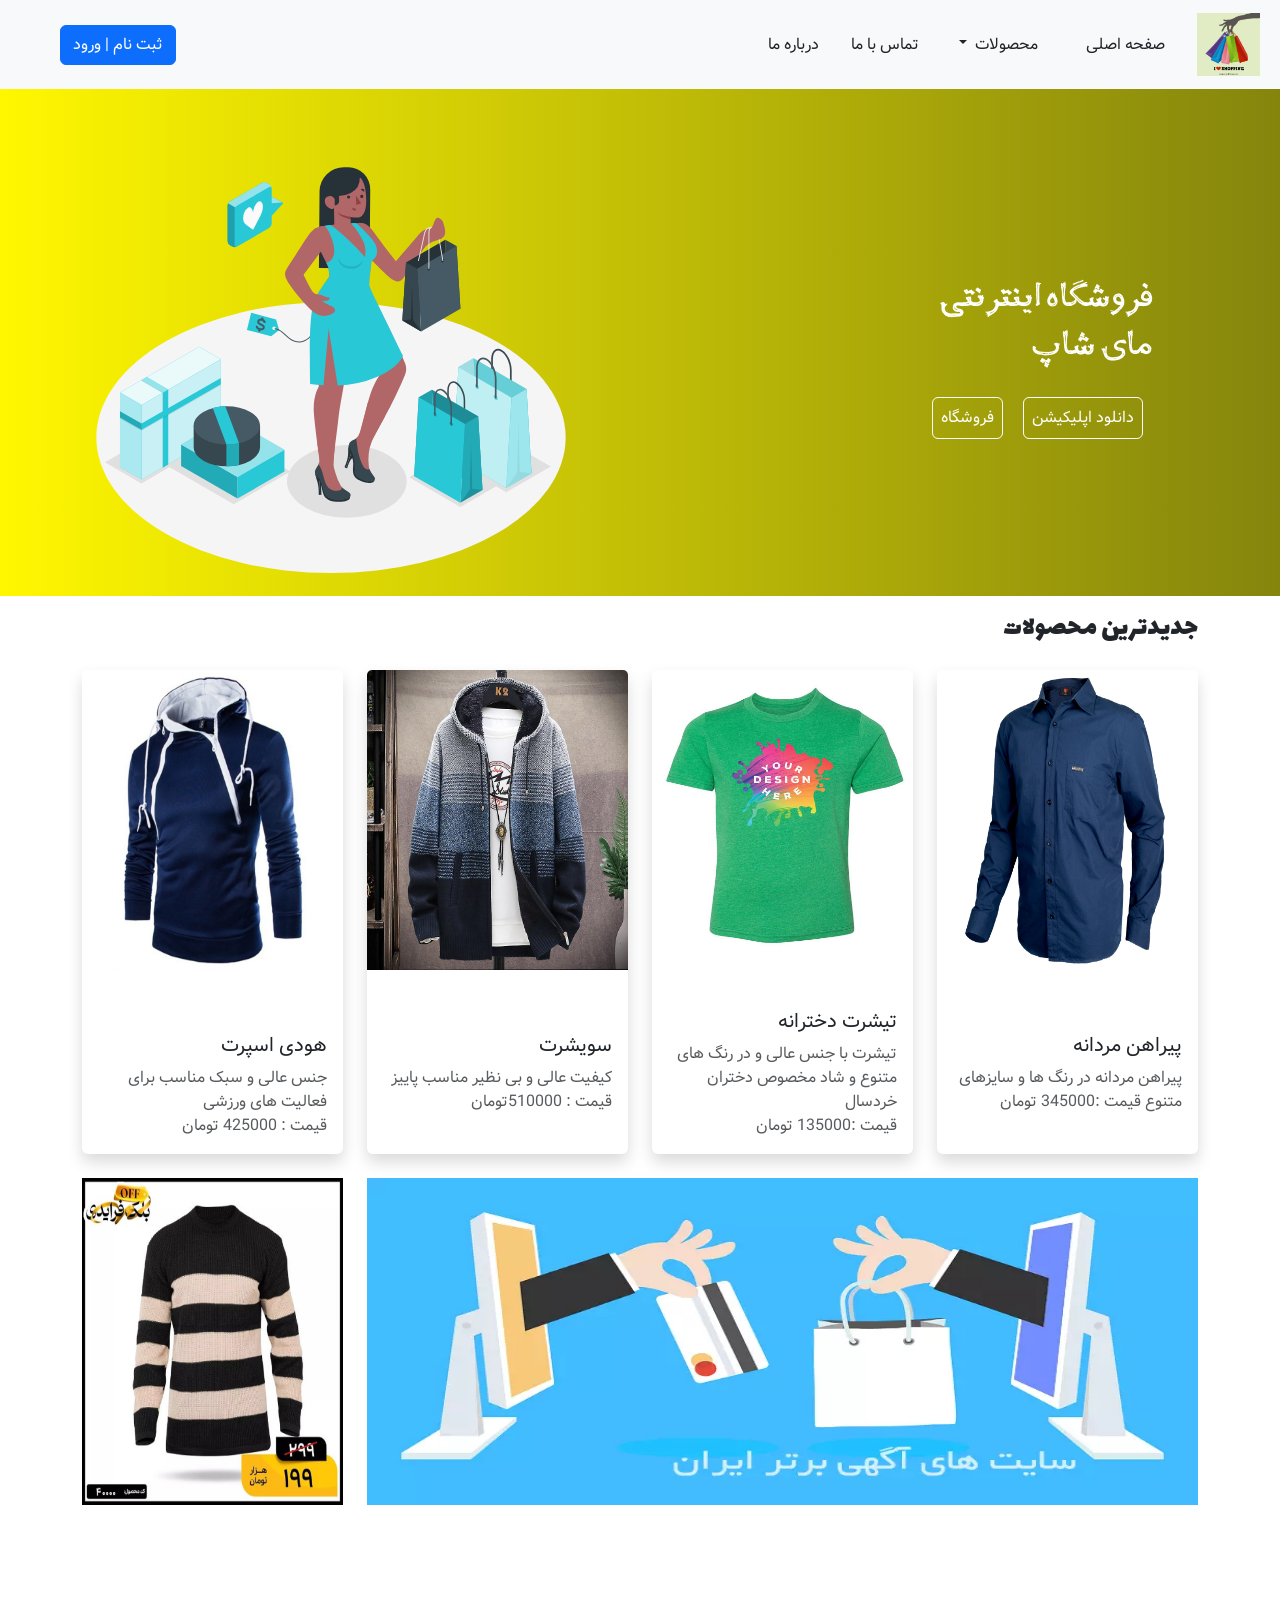
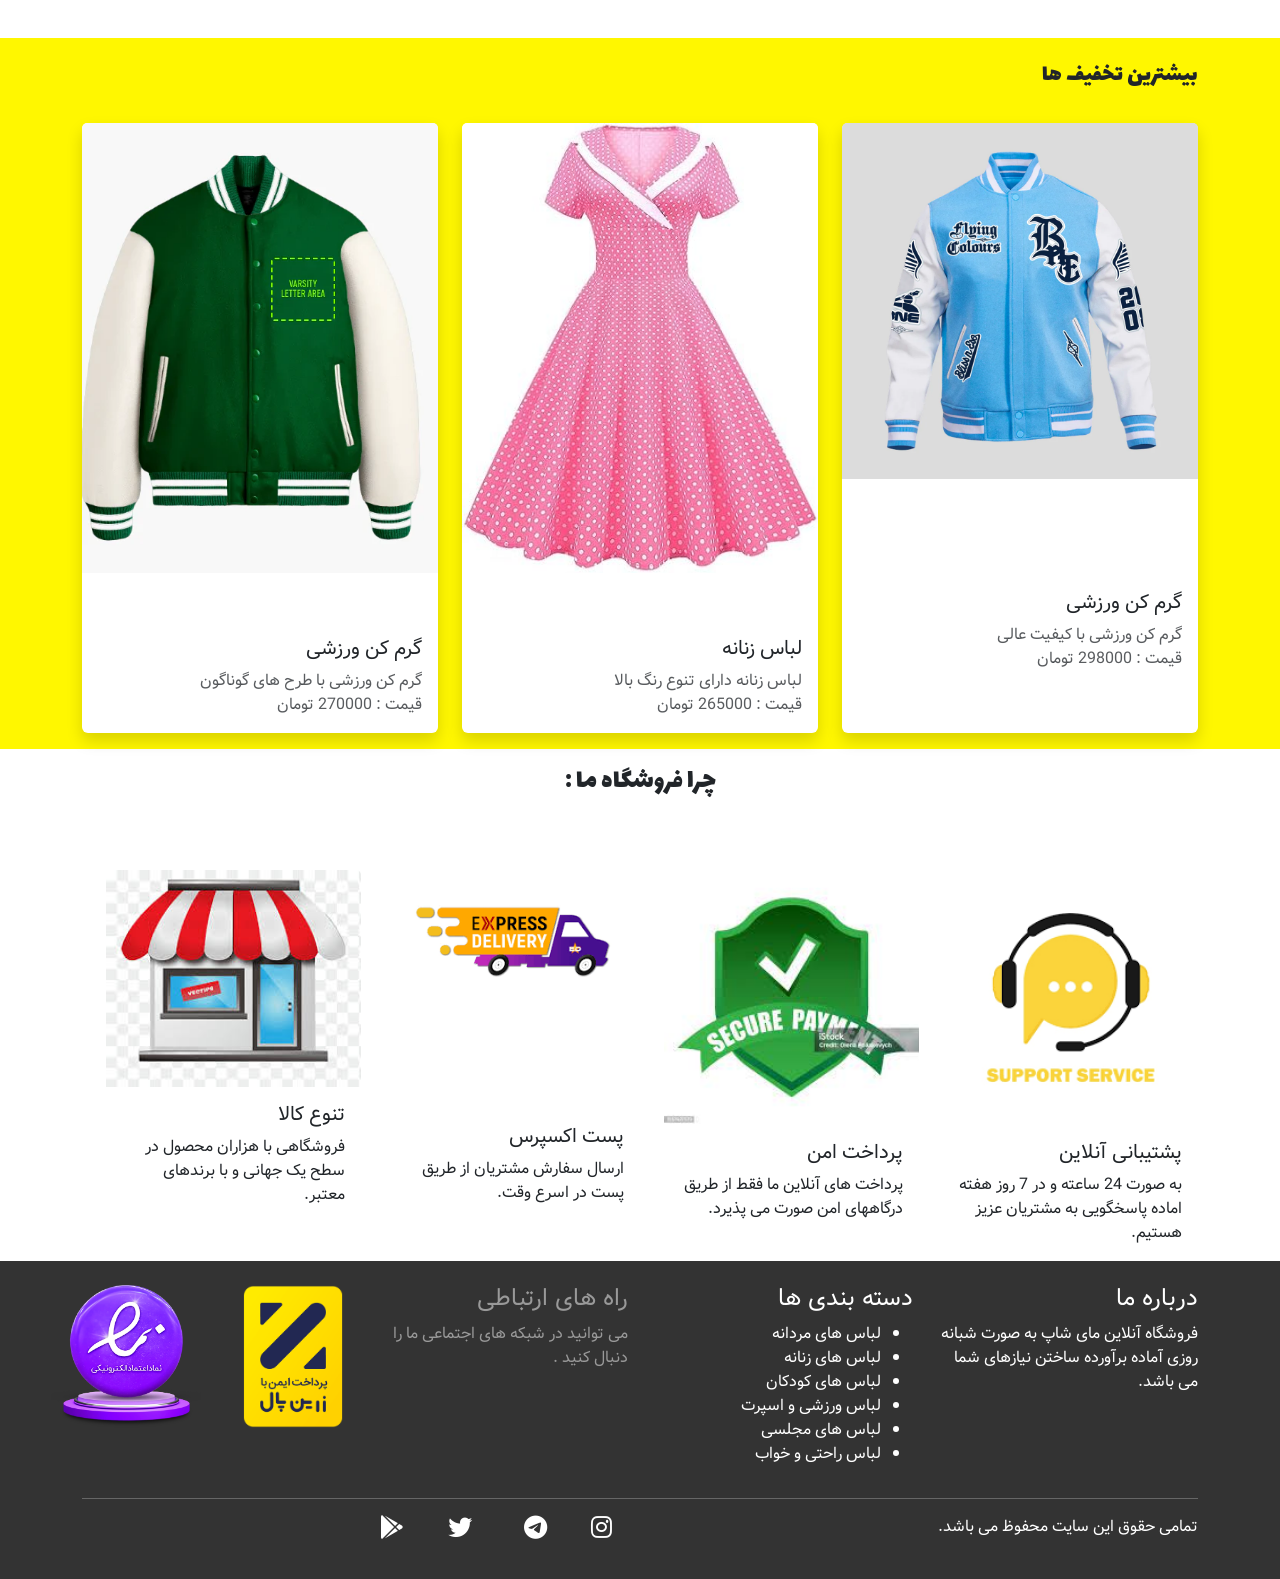
==== index.html @ 0224a200 "creating shop site" ====
<!DOCTYPE html>
<html lang="fa" dir="rtl">
<head>
    <meta charset="UTF-8">
    <meta name="viewport" content="width=device-width, initial-scale=1.0">
    <title>مای شاپ</title>
    <!-- bootstrap cdn  -->
    <link rel="stylesheet" href="css/bootstrap.rtl.min.css">
    <link rel="stylesheet" href="css/style.css">
    <!-- fontawsome cdn  -->
    <link rel="stylesheet" href="https://cdnjs.cloudflare.com/ajax/libs/font-awesome/6.6.0/css/all.min.css">
    <!-- favicon  -->
    <link rel="title icon" type="image/avif" href="./images/logo.jpg">
     

</head>
<body>
    <!-- header  -->
     <header class="header">
        <!-- navbar  -->
        <nav class="navbar navbar-expand-md bg-body-tertiary fixed-top ">
            <div class="container-fluid">
                <a href="" class="navbar-brand mx-2"><img src="images/logo2.jpg" alt="" style="width: 63px;"></a>
              <button class="navbar-toggler" type="button" data-bs-toggle="offcanvas" data-bs-target="#offcanvasNavbar" aria-controls="offcanvasNavbar" aria-label="Toggle navigation">
                <span class="navbar-toggler-icon"></span>
              </button>
              <div class="offcanvas offcanvas-start" tabindex="-1" id="offcanvasNavbar" aria-labelledby="offcanvasNavbarLabel">
                <div class="offcanvas-header">
                  <h5 class="offcanvas-title lalezar" id="offcanvasNavbarLabel">فروشگاه مای شاپ</h5>
                  <button type="button" class="btn-close" data-bs-dismiss="offcanvas" aria-label="Close"></button>
                </div>
                <div class="offcanvas-body">
                  <ul class="navbar-nav justify-content-start flex-grow-1 pe-3">
                    <li class="nav-item px-2">
                      <a class="nav-link active text-dark " aria-current="page" href="file:///C:/Users/Diman/Desktop/shop/index.html"><i class="fa-solid fa-house d-md-none"></i>
                        <span class="ms-2">صفحه اصلی</span>
                      </a>
                    </li>
                   
                    <li class="nav-item dropdown px-2">
                      <a class="nav-link dropdown-toggle text-dark" href="#" role="button" data-bs-toggle="dropdown" aria-expanded="false">
                        <i class="fa-brands fa-product-hunt d-md-none"></i>
                        <span class="ms-3">محصولات</span>
                      </a>
                      <ul class="dropdown-menu">
                        <li><a class="dropdown-item" href="./pages/products.html">مردانه</a></li>
                        <li><a class="dropdown-item" href="#">زنانه</a></li>
                        <li>
                        </li>
                        <li><a class="dropdown-item" href="#">زمستانه کودکان</a></li>
                      </ul>
                    </li>
                    <li class="nav-item">
                        <a class="nav-link text-dark px-2" href="./pages/contactUs.html">
                            <i class="fa-solid fa-phone d-md-none"></i>
                        <span class="ms-3">تماس با ما</span> </a>
                      </li>
                      <li class="nav-item">
                        <a class="nav-link text-dark px-2" href="#">
                            <i class="fa-solid fa-person-dress d-md-none"></i>
                            <span class="ms-3">درباره ما</span>
                        </a>
                      </li>
                      <li class="nav-item px-2 d-md-none">
                      <hr>
                      <p class="my-3">ما را در شبکه های اجتماعی بیابید</p>
                      <div class="row fs-2 w-75">
                        <div class="col"><i class="fa-brands fa-instagram"></i></div>
                        <div class="col"><i class="fa-brands fa-telegram"></i></div>
                        <div class="col"><i class="fa-brands fa-youtube"></i></div>
                      </div>
                      <hr>
                    </li>
                  </ul>
                  <button class="btn btn-primary mx-lg-5">ثبت نام | ورود</button>
                </div>
              </div>
            </div>
          </nav>
        <!-- end of navbar  -->
         <!-- intro-section  -->
          <section class="page-intro pt-5 mt-5">
            <div class="container">
                <div class="row align-items-center justify-content-center">
                    <div class="col-md-5">
                        <h1 class="my-4 text-white kamva">فروشگاه اینترنتی <br>مای شاپ</h1>
                        <button class="btn btn-outline-info text-white mx-sm-2 border-white p-2">دانلود اپلیکیشن</button>
                        <button class="btn btn-outline-info text-white mx-2 border-white p-2">فروشگاه</button>

                    </div>
                    <div class="col-md-6">
                        <img src="images/first3.svg " class="img-fluid ps-5 ms-5 "  style="height: 500px;">
                    </div>
                </div>
            </div>
          </section>


         <!--end of intro-section  -->


     </header>
    <!-- end of header  -->
     <!-- newest-products  -->
      <section class="new-products ">
        <div class="container">
            <h3 class="lalezar py-3">جدیدترین محصولات</h3>
            <div class="row row-cols-1 row-cols-md-2 row-cols-lg-4 g-4">
                <div class="col">
                 
                  <div class="card h-100 border-0 shadow">
                    <a href="./pages/single.html"><img src="images/1.jpg" class="card-img-top" alt="...">
                    </a>
                    <div class="card-body">
                        
                      <h5 class="card-title mt-5">پیراهن مردانه</h5>
                      <p class="card-text text-muted">پیراهن مردانه در رنگ ها و سایزهای متنوع قیمت :345000 تومان</p>
                    </div>
                  </div>
                 
                </div>
                <div class="col">
                  <div class="card h-100 border-0 shadow">
                    <img src="images/2.webp" class="card-img-top" alt="...">
                    <div class="card-body">
                      <h5 class="card-title pt-4">تیشرت دخترانه</h5>
                      <p class="card-text text-muted">تیشرت با جنس عالی و در رنگ های متنوع و شاد مخصوص دختران خردسال<br>قیمت :135000 تومان
                      </p>
                    </div>
                  </div>
                </div>
                <div class="col">
                  <div class="card h-100 border-0 shadow">
                    <img src="images/3.jpg" class="card-img-top" alt="...">
                    <div class="card-body">
                      <h5 class="card-title mt-5">سویشرت</h5>
                      <p class="card-text text-muted">کیفیت عالی و بی نظیر مناسب پاییز<br>قیمت : 510000تومان</p>
                    </div>
                  </div>
                </div>
                <div class="col">
                  <div class="card h-100 border-0 shadow">
                    <img src="images/3.webp" class="card-img-top" alt="...">
                    <div class="card-body">
                      <h5 class="card-title mt-5">هودی اسپرت</h5>
                      <p class="card-text text-muted">جنس عالی و سبک مناسب برای فعالیت های ورزشی<br>قیمت : 425000 تومان</p>
                    </div>
                  </div>
                </div>
              </div>
             
        </div>
      </section>
     <!--end of newest-products  -->
     <!-- banner  -->
      <section class="banner">
     <div class="container my-4 ">
        <div class="row">
            <div class="col-lg-9">
                <img src="images/baner2.webp" class="h-75 w-100" alt="">
            </div>
            <div class="col-lg-3">
                <img src="images/baner small.jpg" class="img-fluid h-75" alt="">
            </div>

        </div>
      </div>
    </section>
     <!--end of banner  -->
     <!-- most-off  -->
      <section class="most-off ">
        <div class="container">
            <h4 class="py-4 lalezar">بیشترین تخفیف ها</h4>
            <div class="row row-cols-1 row-cols-md-3 g-4">
                <div class="col pb-3">
                  <div class="card h-100 border-0 shadow">
                    <img src="images/5.webp" class="card-img-top" alt="...">
                    <div class="card-body">
                      <h5 class="card-title mt-5 pt-5">گرم کن ورزشی</h5>
                      <p class="card-text text-muted">گرم کن ورزشی با کیفیت عالی <br>قیمت : 298000 تومان</p>
                    </div>
                  </div>
                </div>
                
                <div class="col pb-3">
                  <div class="card h-100 border-0 shadow">
                    <img src="images/4.jpg" class="card-img-top" style="height: 450px;">
                    <div class="card-body">
                      <h5 class="card-title mt-5">لباس زنانه</h5>
                      <p class="card-text text-muted">لباس زنانه دارای تنوع رنگ بالا<br>قیمت : 265000 تومان</p>
                    </div>
                  </div>
                </div>
                <div class="col pb-3">
                  <div class="card h-100 border-0 shadow ">
                    <img src="images/6.webp" class="card-img-top" style="height: 450px;">
                    <div class="card-body">
                      <h5 class="card-title pt-5">گرم کن ورزشی</h5>
                      <p class="card-text text-muted">گرم کن ورزشی با طرح های گوناگون <br>قیمت : 270000 تومان</p>
                    </div>
                  </div>
                </div>
              </div>
              
    
        </div>
      </section>
     <!--end of most-off  -->
     <!-- why-us  -->
      <section class="why-us">
        <div class="container">
          <h3 class="lalezar py-3 text-center">چرا فروشگاه ما :</h3>
            <div class="row">
                <div class="row row-cols-1 row-cols-md-2 row-cols-lg-4 g-4">
                    <div class="col">
                      <div class="card border-0">
                        <img src="images/why1.png" class="card-img-top " alt="...">
                        <div class="card-body">
                          <h5 class="card-title">پشتیبانی آنلاین</h5>
                          <p class="card-text">به صورت 24 ساعته و در 7 روز هفته 
                            اماده پاسخگویی به مشتریان عزیز هستیم.
                          </p>
                        </div>
                      </div>
                    </div>
                    <div class="col">
                        <div class="card border-0">
                          <img src="images/why2.jpg" class="card-img-top" alt="...">
                          <div class="card-body">
                            <h5 class="card-title">پرداخت امن</h5>
                            <p class="card-text">پرداخت های آنلاین ما فقط از طریق درگاههای امن صورت می پذیرد.</p>
                          </div>
                        </div>
                      </div>
                      <div class="col">
                        <div class="card h-100 border-0">
                          <img src="images/why3.png" class="card-img-top " alt="...">
                          <div class="card-body">
                            <h5 class="card-title pt-5 mt-5">پست اکسپرس</h5>
                            <p class="card-text">ارسال سفارش مشتریان از طریق پست در اسرع وقت.</p>
                          </div>
                        </div>
                      </div>
                      <div class="col">
                        <div class="card h-100 border-0">
                          <img src="images/why4.jpg" class="card-img-top" alt="...">
                          <div class="card-body">
                            <h5 class="card-title">تنوع کالا</h5>
                            <p class="card-text">فروشگاهی با هزاران محصول در سطح یک جهانی و با برندهای معتبر.</p>
                          </div>
                        </div>
                      </div>
                   
                  </div>
            </div>
        </div>
      </section>
     <!--end of why-us  -->
     <!-- footer  -->
      <footer class="text-white py-4">
        <div class="container">
            <div class="row">
                <div class=" col about-us">
                    <h4>درباره ما</h4>
                    <p>فروشگاه آنلاین مای شاپ به صورت شبانه روزی آماده برآورده ساختن نیازهای شما می باشد.</p>
                </div>
                <div class=" col category">
                    <h4>دسته بندی ها</h4>
                    <ul>
                        <li>لباس های مردانه</li>
                        <li>لباس های زنانه</li>
                        <li>لباس های کودکان</li>
                        <li>لباس ورزشی و اسپرت</li>
                        <li>لباس های مجلسی</li>
                        <li>لباس راحتی و خواب</li>
                    </ul>
                </div>
                <div class="col contact-us">
                    <h4>راه های ارتباطی</h4>
                    می توانید در شبکه های اجتماعی ما را دنبال کنید .
                </div>
                <div class="col logo">
                    <div class="row">
                        <div class="col-6">
                            <img src="images/pay1.png"  alt="" style="width: 100px;">
                        </div>
                        <div class="col-6">
                            <img src="images/pay2.webp" alt="" style="width: 150px;">
                        </div>
                    </div>
                </div>
            </div>
            <hr>
            <div class="row">
                <div class="col-6">
                    <p>تمامی حقوق این سایت محفوظ می باشد.</p>
                </div>
                <div class="col-6 ">
                    <i class="fa-brands fa-instagram fs-4 mx-3"></i>
                    <i class="fa-brands fa-telegram fs-4 mx-4"></i>
                    <i class="fa-brands fa-twitter fs-4 mx-4"></i>
                    <i class="fa-brands fa-google-play fs-4 mx-3"></i>
                    
                </div>
            </div>
        </div>
      </footer>
     <!--end of footer  -->











    <script src="js/bootstrap.bundle.min.js"></script>
     
</body>
</html>
---- css/style.css ----
*{
    margin: 0;
    padding: 0;
    box-sizing: border-box;

}
@font-face {
    font-family: lalezar;
    src: url(../font/Lalezar-Regular.ttf);
}
.lalezar{
    font-family: lalezar;
}
@font-face {
    font-family: vazir;
    src: url(../font/Vazir.ttf);
}
@font-face {
    font-family:kamva ;
    src: url(../font/kamva.ttf);
}
.kamva{
    font-family: kamva , sans-serif;
}

.offcanvas-body li:hover{
    background-color: #ddd;
    border-radius: 5px;
}
body{
    font-family: vazir;
    
}


.page-intro{
    width: 100%;
    background: #fff700;
background: linear-gradient(90deg, rgba(255, 247, 0, 1) 0%, rgba(133, 133, 13, 1) 100%);


}
.new-products .container  .col .card{
    transition: all 0.5s;
}
.new-products .container .col .card:hover{
    cursor: pointer;
    transform: scale(1.05);
}

.banner .container img{
    transition: all 0.5s;
}
.banner .container img:hover{
    cursor: pointer;
    transform: scale(1.02);
    box-shadow: 2px 3px 5px #666;
}
 .most-off{
    background-color: #FFF700;
 }

.most-off .card{
    transition: all 0.3s;
}
.most-off .card:hover{
    cursor: pointer;
    transform: scale(1.02);
}
.accordion button img{
    width: 60px;
    height: 60px;
    
}
.accordion-button:focus{
    background-color: #fff;

}
footer{
    background-color: #333;
    
}

footer .container i{
    transition: all 0.5s;
}
footer .container i:hover{
    cursor: pointer;
    color: #999;
    transform: scale(1.1);
}
.new-products img{
    height: 300px;
}
footer .container img{
    transition: all 0.5s;
}
footer .container img:hover {
    transform: scale(1.1);
    cursor: pointer;
}

/* product  */

.breadcrumbs .container-fluid{
    background-color: #ddd;
}


.breadcrumbs .container-fluid a {
 text-decoration: none;
 color: #777;
    
}
.breadcrumbs .container-fluid a:hover {
    color: #fff;
}

.breadcrumbs .container-fluid span{
    color: #777;
}
.breadcrumbs .container-fluid i{
    color: #777;
}



.product-props{
    color: #777;
    
}

.product-props span{
    width: 40px;
    height: 40px;
    display: inline-block;
    text-align: center;
    padding-top: 9px;
}

 .props ul li{
    list-style-type: none;
    padding-top: 10px;
}

.product-props button{
    transition: all 0.4s;

}

.product-props button:hover{
    transform: scale(1.03);
}

/* user-comments */
.users-comments-box .user-comment img{
    width: 70px;
    height: auto;
}


/* contact-us */

.contact-us{
    color: #999;
}
.contact-us .contact-end p{
    line-height: 3em;
}

.main-intro .right *{
    padding: 3px;
    
}


.about-intro .right-intro p{
    line-height: 3em;
}
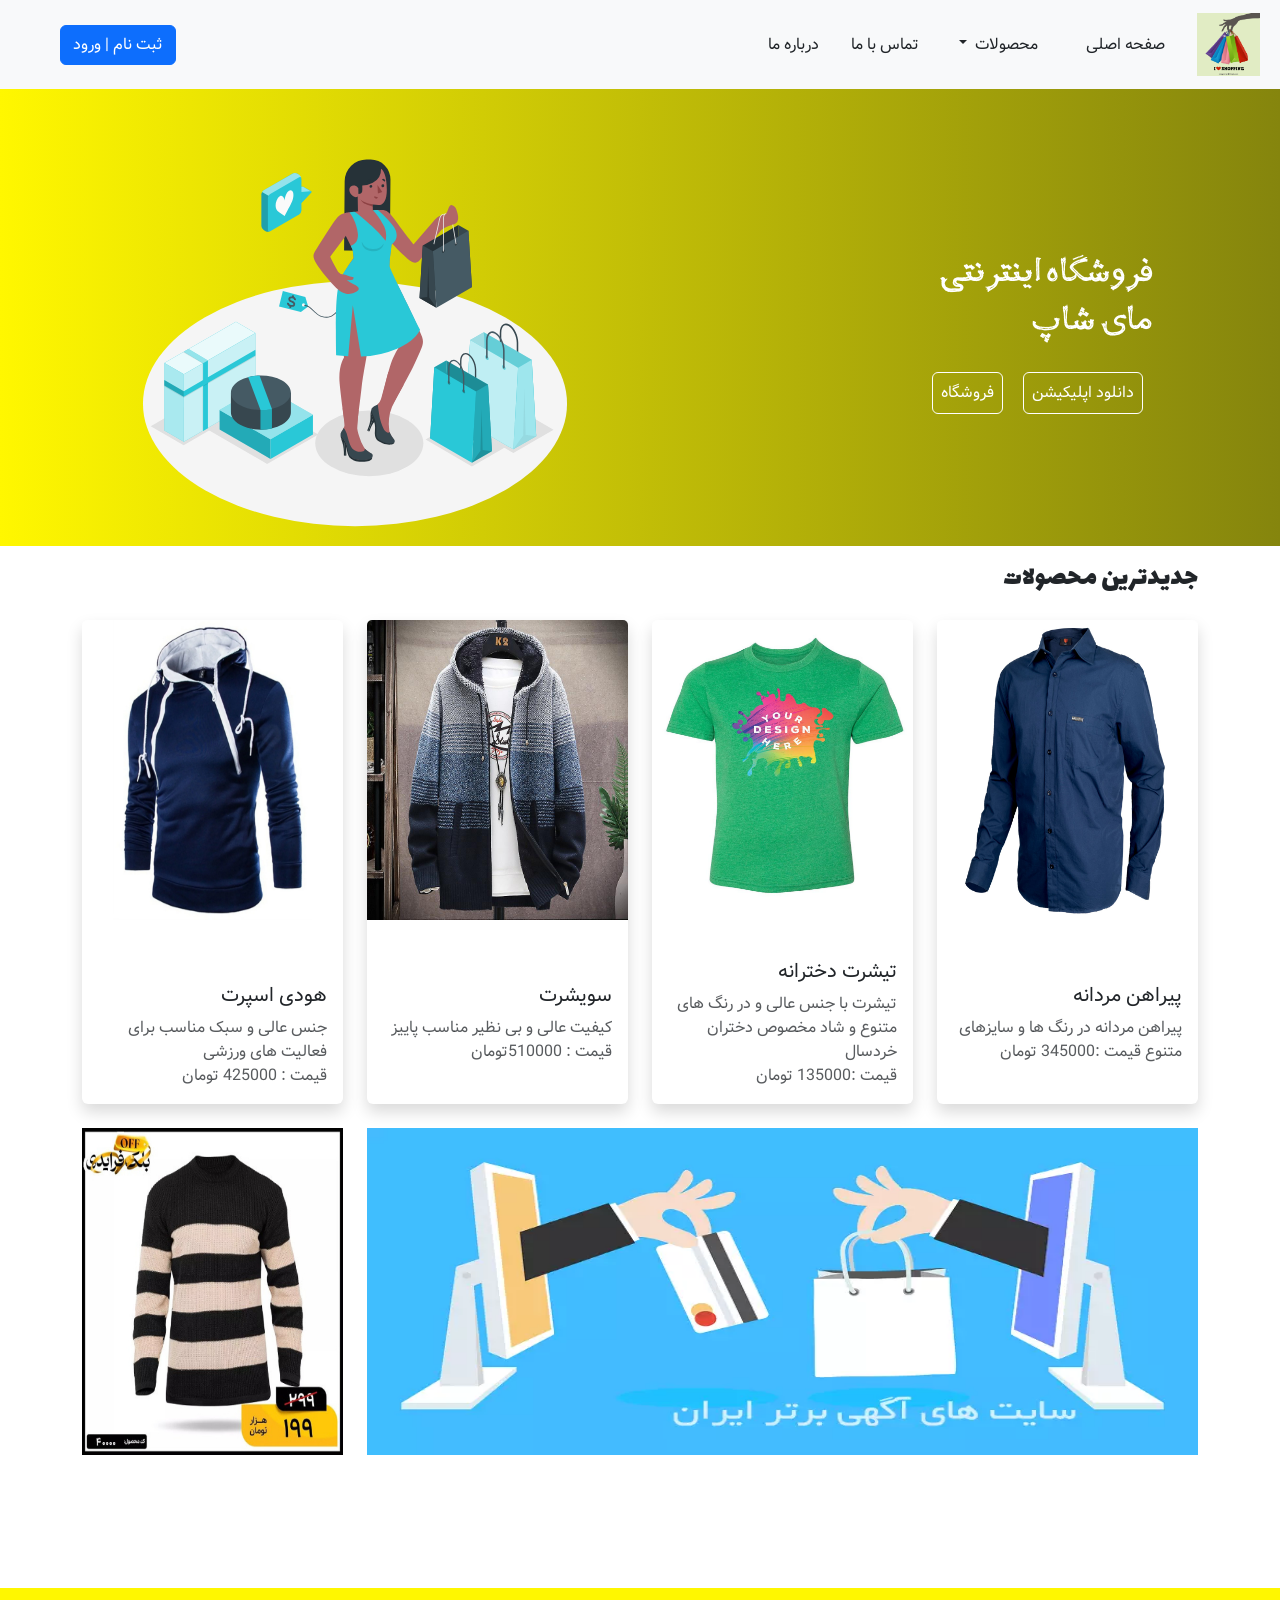
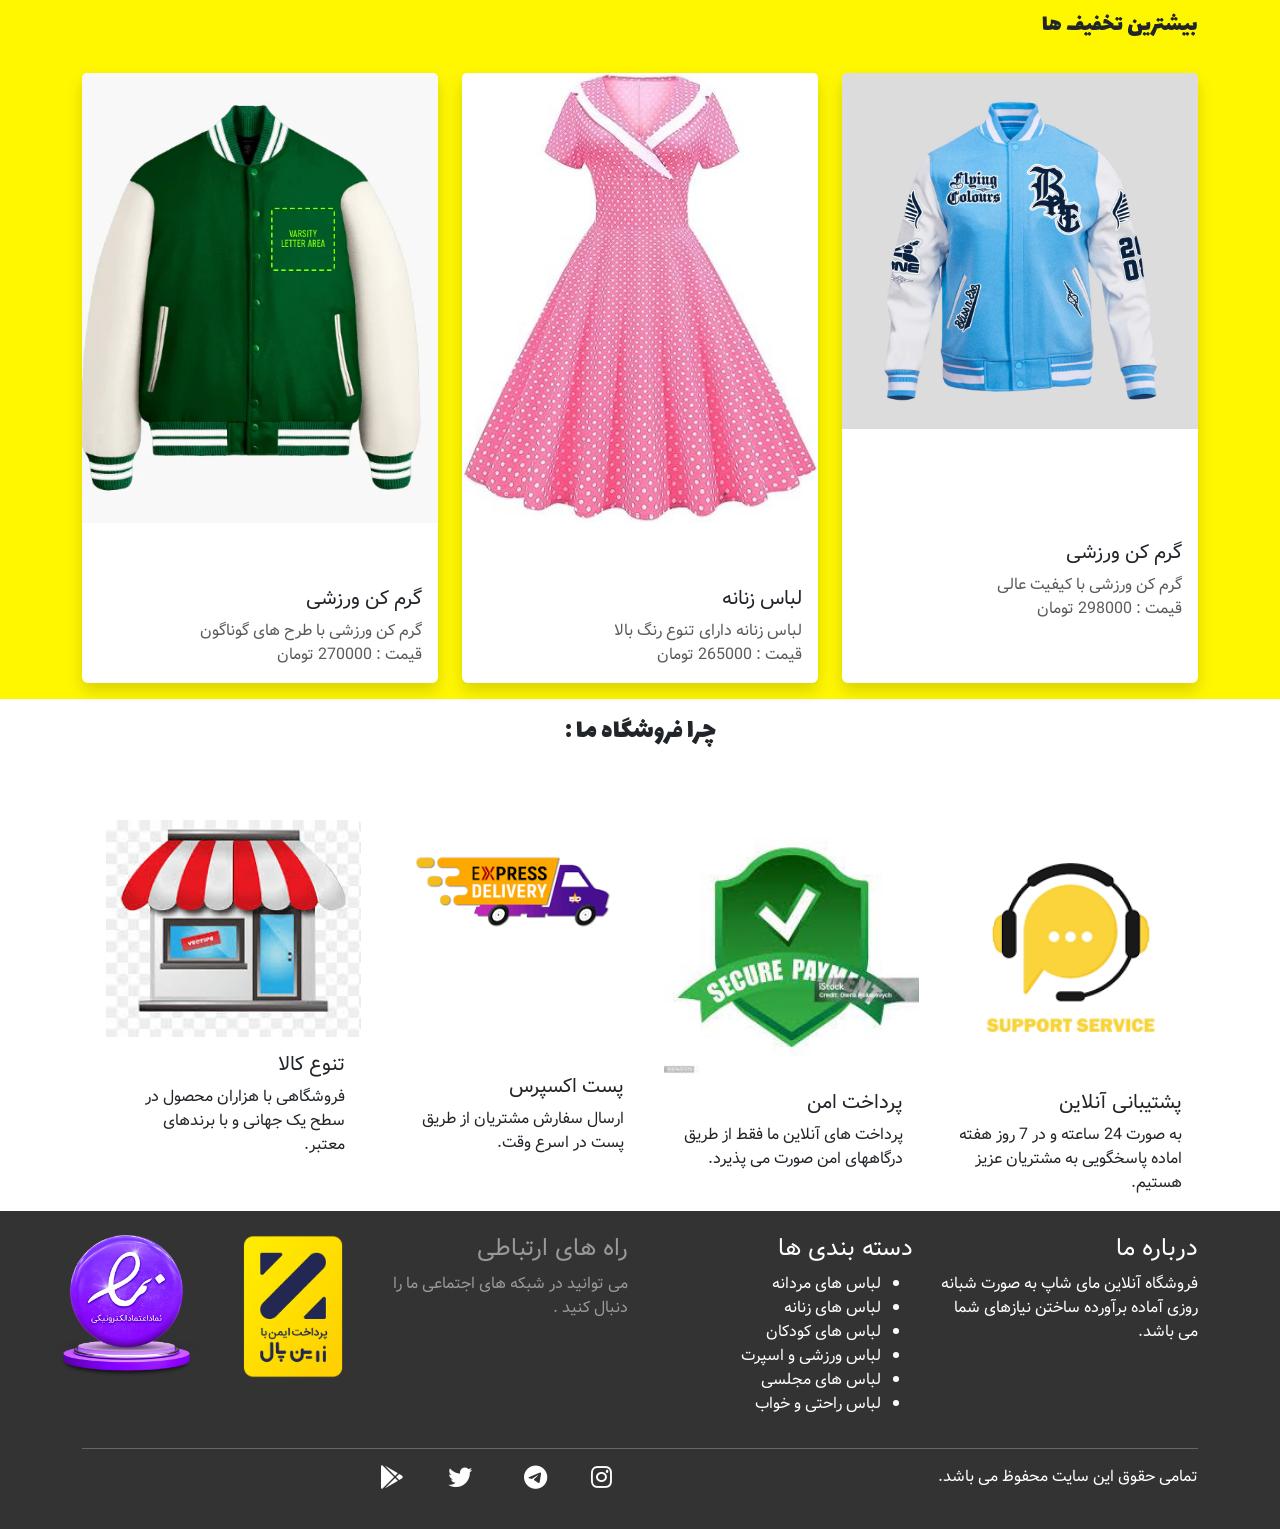
==== commit 7996ec9a: "correct nav" ====
--- a/index.html
+++ b/index.html
@@ -3,7 +3,7 @@
 <head>
     <meta charset="UTF-8">
     <meta name="viewport" content="width=device-width, initial-scale=1.0">
-    <title>مای شاپ</title>
+    <title>برگ شاپ</title>
     <!-- bootstrap cdn  -->
     <link rel="stylesheet" href="css/bootstrap.rtl.min.css">
     <link rel="stylesheet" href="css/style.css">
@@ -24,9 +24,9 @@
               <button class="navbar-toggler" type="button" data-bs-toggle="offcanvas" data-bs-target="#offcanvasNavbar" aria-controls="offcanvasNavbar" aria-label="Toggle navigation">
                 <span class="navbar-toggler-icon"></span>
               </button>
-              <div class="offcanvas offcanvas-start" tabindex="-1" id="offcanvasNavbar" aria-labelledby="offcanvasNavbarLabel">
+              <div class="offcanvas offcanvas-start " tabindex="-1" id="offcanvasNavbar" aria-labelledby="offcanvasNavbarLabel">
                 <div class="offcanvas-header">
-                  <h5 class="offcanvas-title lalezar" id="offcanvasNavbarLabel">فروشگاه مای شاپ</h5>
+                  <h5 class="offcanvas-title lalezar" id="offcanvasNavbarLabel">فروشگاه برگ شاپ</h5>
                   <button type="button" class="btn-close" data-bs-dismiss="offcanvas" aria-label="Close"></button>
                 </div>
                 <div class="offcanvas-body">
@@ -88,8 +88,8 @@
                         <button class="btn btn-outline-info text-white mx-2 border-white p-2">فروشگاه</button>
 
                     </div>
-                    <div class="col-md-6">
-                        <img src="images/first3.svg " class="img-fluid ps-5 ms-5 "  style="height: 500px;">
+                    <div class="col-md-6 text-center">
+                        <img src="images/first3.svg " class="img-fluid ps-md-5 ms-md-5 "  style="max-height: 500px;">
                     </div>
                 </div>
             </div>
